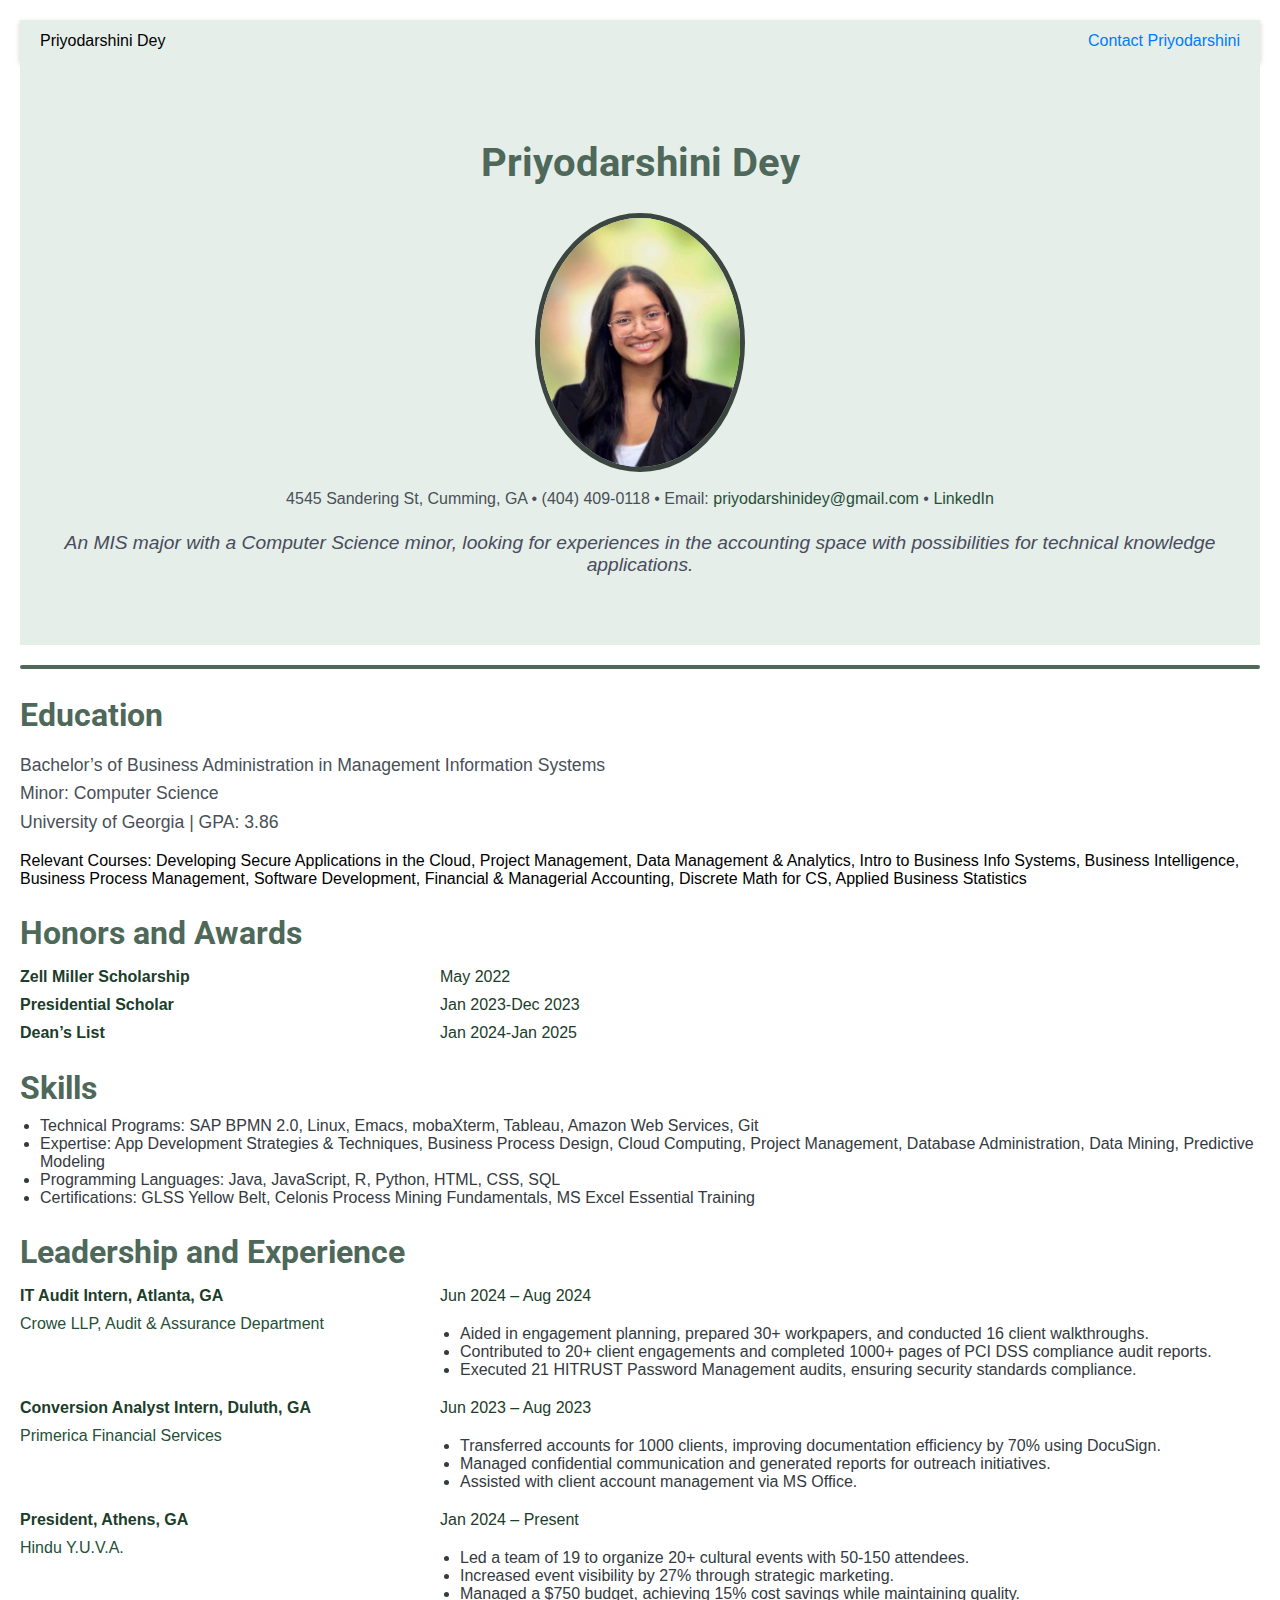
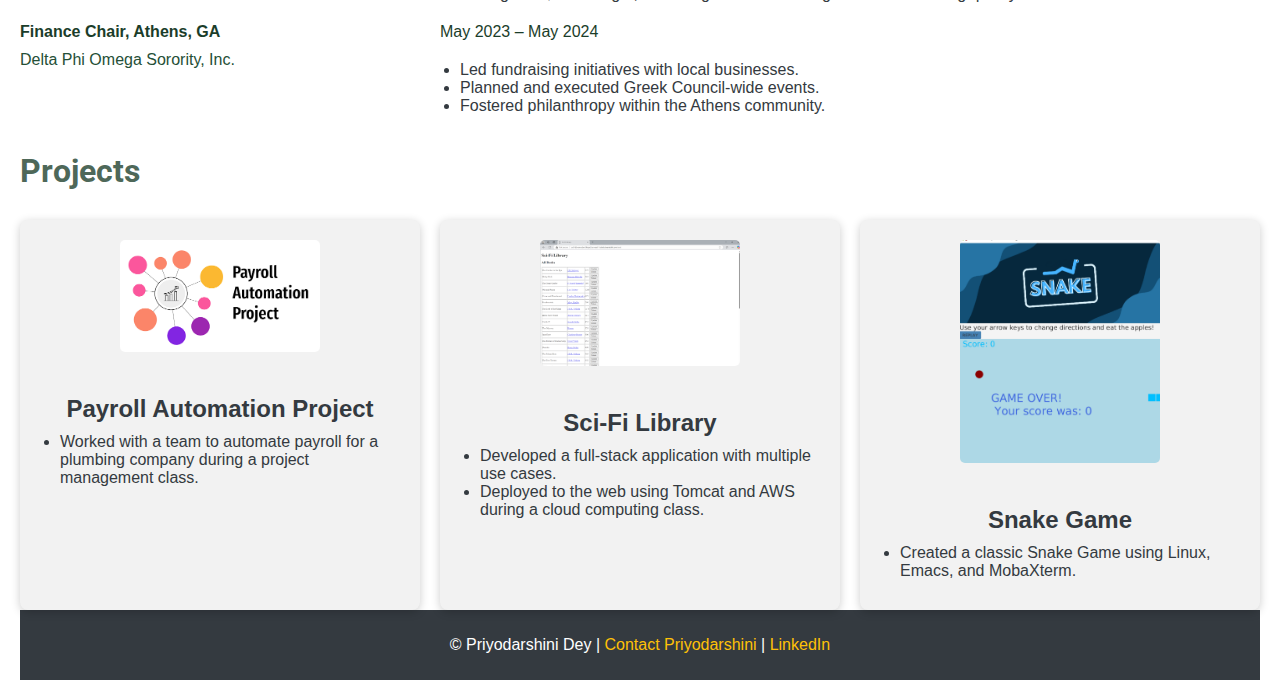
==== index.html @ 94134717 "Add files via upload" ====
<!DOCTYPE html>
<html lang="en">
<head>
    <meta charset="UTF-8">
    <meta name="viewport" content="width=device-width, initial-scale=1.0">
    <title>Priyodarshini Dey</title>
    <link rel="stylesheet" href="css/styles.css">
    <link href="https://fonts.googleapis.com/css2?family=Roboto:wght@400;700&display=swap" rel="stylesheet">
</head>
<body>
    <nav>
        <p>Priyodarshini Dey</p>
        <p><a href="contact.html">Contact Priyodarshini</a></p>
    </nav>

    <section class="splash">
        <h1>Priyodarshini Dey</h1>
        <img src="images/headshot.jpg" alt="Priyodarshini Dey headshot" width="200">
        <p>4545 Sandering St, Cumming, GA &#8226; (404) 409-0118 &#8226; Email: <a href="mailto:priyodarshinidey@gmail.com">priyodarshinidey@gmail.com</a> &#8226; <a href="https://linkedin.com/in/priyodarshini-dey" target="_blank"><i class="fab fa-linkedin"></i> LinkedIn</a></p>
        <p>An MIS major with a Computer Science minor, looking for experiences in the accounting space with possibilities for technical knowledge applications.</p>
    </section>

    <hr>

    <section>
        <h2>Education</h2>
        <p class="education-info">Bachelor’s of Business Administration in Management Information Systems<br>Minor: Computer Science<br>University of Georgia | GPA: 3.86</p>
        <p>Relevant Courses: Developing Secure Applications in the Cloud, Project Management, Data Management & Analytics, Intro to Business Info Systems, Business Intelligence, Business Process Management, Software Development, Financial & Managerial Accounting, Discrete Math for CS, Applied Business Statistics</p>
    </section>

    <section>
        <h2>Honors and Awards</h2>
        <dl>
            <dt>Zell Miller Scholarship</dt>
            <dd>May 2022 </dd>
            <dt>Presidential Scholar</dt>
            <dd>Jan 2023-Dec 2023</dd>
            <dt>Dean’s List</dt>
            <dd>Jan 2024-Jan 2025</dd>
        </dl>
    </section>

    <section>
        <h2>Skills</h2>
        <ul>
            <li>Technical Programs: SAP BPMN 2.0, Linux, Emacs, mobaXterm, Tableau, Amazon Web Services, Git</li>
            <li>Expertise: App Development Strategies & Techniques, Business Process Design, Cloud Computing, Project Management, Database Administration, Data Mining, Predictive Modeling</li>
            <li>Programming Languages: Java, JavaScript, R, Python, HTML, CSS, SQL</li>
            <li>Certifications: GLSS Yellow Belt, Celonis Process Mining Fundamentals, MS Excel Essential Training</li>
        </ul>
    </section>
    

    
    <section>
        <h2>Leadership and Experience</h2>
        <dl>
            <dt>IT Audit Intern, Atlanta, GA</dt>
            <dd>Jun 2024 – Aug 2024</dd>
            <dd><a href="https://www.crowe.com" target="_blank">Crowe LLP, Audit & Assurance Department</a></dd>
            <dd>
                <ul>
                    <li>Aided in engagement planning, prepared 30+ workpapers, and conducted 16 client walkthroughs.</li>
                    <li>Contributed to 20+ client engagements and completed 1000+ pages of PCI DSS compliance audit reports.</li>
                    <li>Executed 21 HITRUST Password Management audits, ensuring security standards compliance.</li>
                </ul>
            </dd>
    
            <dt>Conversion Analyst Intern, Duluth, GA</dt>
            <dd>Jun 2023 – Aug 2023</dd>
            <dd><a href="https://www.primerica.com" target="_blank">Primerica Financial Services</a></dd>
            <dd>
                <ul>
                    <li>Transferred accounts for 1000 clients, improving documentation efficiency by 70% using DocuSign.</li>
                    <li>Managed confidential communication and generated reports for outreach initiatives.</li>
                    <li>Assisted with client account management via MS Office.</li>
                </ul>
            </dd>
    
            <dt>President, Athens, GA</dt>
            <dd>Jan 2024 – Present</dd>
            <dd><a href="https://www.hinduyuva.org" target="_blank">Hindu Y.U.V.A.</a></dd>
            <dd>
                <ul>
                    <li>Led a team of 19 to organize 20+ cultural events with 50-150 attendees.</li>
                    <li>Increased event visibility by 27% through strategic marketing.</li>
                    <li>Managed a $750 budget, achieving 15% cost savings while maintaining quality.</li>
                </ul>
            </dd>
    
            <dt>Finance Chair, Athens, GA</dt>
            <dd>May 2023 – May 2024</dd>
            <dd><a href="https://www.deltaphiomega.org" target="_blank">Delta Phi Omega Sorority, Inc.</a></dd>
            <dd>
                <ul>
                    <li>Led fundraising initiatives with local businesses.</li>
                    <li>Planned and executed Greek Council-wide events.</li>
                    <li>Fostered philanthropy within the Athens community.</li>
                </ul>
            </dd>
        </dl>
    </section>
    

    

    <section>
        <h2>Projects</h2>
    
        <div class="three-col">
            <div class="card">
                <img src="images/payroll.png" alt="Payroll Automation Project" width="200">
                <h3>Payroll Automation Project</h3>
                <ul>
                    <li>Worked with a team to automate payroll for a plumbing company during a project management class.</li>
                </ul>
            </div>
    
            <div class="card">
                <img src="images/library.png" alt="Sci-Fi Library Project" width="200">
                <h3>Sci-Fi Library</h3>
                <ul>
                    <li>Developed a full-stack application with multiple use cases.</li>
                    <li>Deployed to the web using Tomcat and AWS during a cloud computing class.</li>
                </ul>
            </div>
    
            <div class="card">
                <img src="images/snake.png" alt="Snake Game image" width="200">
                <h3>Snake Game</h3>
                <ul>
                    <li>Created a classic Snake Game using Linux, Emacs, and MobaXterm.</li>
                </ul>
            </div>
        </div>
    </section>
    
    

    <footer>
        <p>© Priyodarshini Dey | <a href="contact.html">Contact Priyodarshini</a> | <a href="https://linkedin.com/in/priyodarshini-dey" target="_blank"><i class="fab fa-linkedin"></i> LinkedIn</a></p>
    </footer>
</body>
</html>
---- css/styles.css ----
body { 
    margin: 0;
    padding: 20px;
    font-family: Arial, sans-serif;
}

nav {
    display: flex;
    justify-content: space-between;
    align-items: center;
    background-color: #e6eeea;
    padding: 12px 20px;
    box-shadow: 0 2px 5px rgba(0, 0, 0, 0.2);
}

nav p {
    margin: 0;
}

nav a {
    text-decoration: none;
    color: #007bff;
}

nav a:hover {
    color: #003fb3;
    text-decoration: underline;
}

footer {
    display: flex;
    justify-content: center;
    align-items: center;
    background-color: #343a40;
    color: white;
    padding: 10px;
}

footer a {
    color: #ffc107;
    text-decoration: none;
}

footer a:hover {
    color: #ffdd57;
    text-decoration: underline;
}

.splash {
    text-align: center;
    padding: 50px 20px;
    background-color: #e6eeea;
}

.splash h1 {
    font-family: 'Roboto', sans-serif;
    font-size: 2.5em;
    color: #4e6859;
}

.splash img {
    border: 5px solid #3b4641;
    border-radius: 50%;
    width: 200px;
}

.splash p:first-of-type {
    font-size: 1em;
    color: #495057;
    margin: 10px 0;
    line-height: 1.6;
}

.splash p:last-of-type {
    font-size: 1.2em;
    color: #484c5c;
    font-style: italic;
    margin-top: 20px;
}

hr {
    border: 2px solid #4e6859;
    border-radius: 5px;
    margin: 20px 0;
}

section h2 {
    font-family: 'Roboto', sans-serif;
    font-size: 2em;
    color: #4e6859;
    margin-bottom: 10px;
}

.education-info {
    font-size: 1.1em;
    color: #495057;
    line-height: 1.6;
    margin-bottom: 15px;
}

ul {
    list-style-type: disc;
    color: #343a40;
    padding-left: 20px;
    margin: 10px 0;
}

dl {
    display: grid;
    grid-template-columns: 1fr 2fr;
    gap: 10px;
    color: #1b3d2a;
}

dl dt {
    font-weight: bold;
}

dl dd {
    margin: 0;
}

section a {
    color: #254f37;
    text-decoration: none;
}

section a:hover {
    color: #003b1e;
    text-decoration: underline;
}

.three-col {
    display: grid;
    grid-template-columns: repeat(3, 1fr);
    gap: 20px;
    margin-top: 30px;
}

.card {
    background-color: #f2f2f2;
    padding: 20px;
    border-radius: 8px;
    box-shadow: 0 2px 10px rgba(0, 0, 0, 0.2);
    text-align: center;
}

.card img {
    width: 100%;
    max-width: 200px;
    margin-bottom: 15px;
    border-radius: 5px;
}

.card h3 {
    font-size: 1.5em;
    color: #343a40;
    margin-bottom: 10px;
}

.card ul {
    text-align: left;
    margin-top: 10px;
    list-style-type: disc;
    padding-left: 20px;
}

.one-col {
    display: flex;
    flex-direction: column;
    align-items: center;
    max-width: 600px;
    margin: 0 auto;
    padding: 20px;
    background-color: #f8f9fa;
    border-radius: 8px;
    box-shadow: 0 2px 5px rgba(0, 0, 0, 0.1);
}

form {
    width: 100%;
}

form label {
    font-size: 1em;
    margin-bottom: 8px;
    color: #343a40;
}

form input, form textarea {
    width: 100%;
    padding: 10px;
    margin-bottom: 15px;
    border: 1px solid #ccc;
    border-radius: 4px;
    font-size: 1em;
    background-color: #fff;
}

form textarea {
    resize: vertical;
    min-height: 100px;
}

form button {
    background-color: #007bff;
    color: white;
    padding: 10px 20px;
    border: none;
    border-radius: 4px;
    font-size: 1.1em;
    cursor: pointer;
}

form button:hover {
    background-color: #003fb3;
}
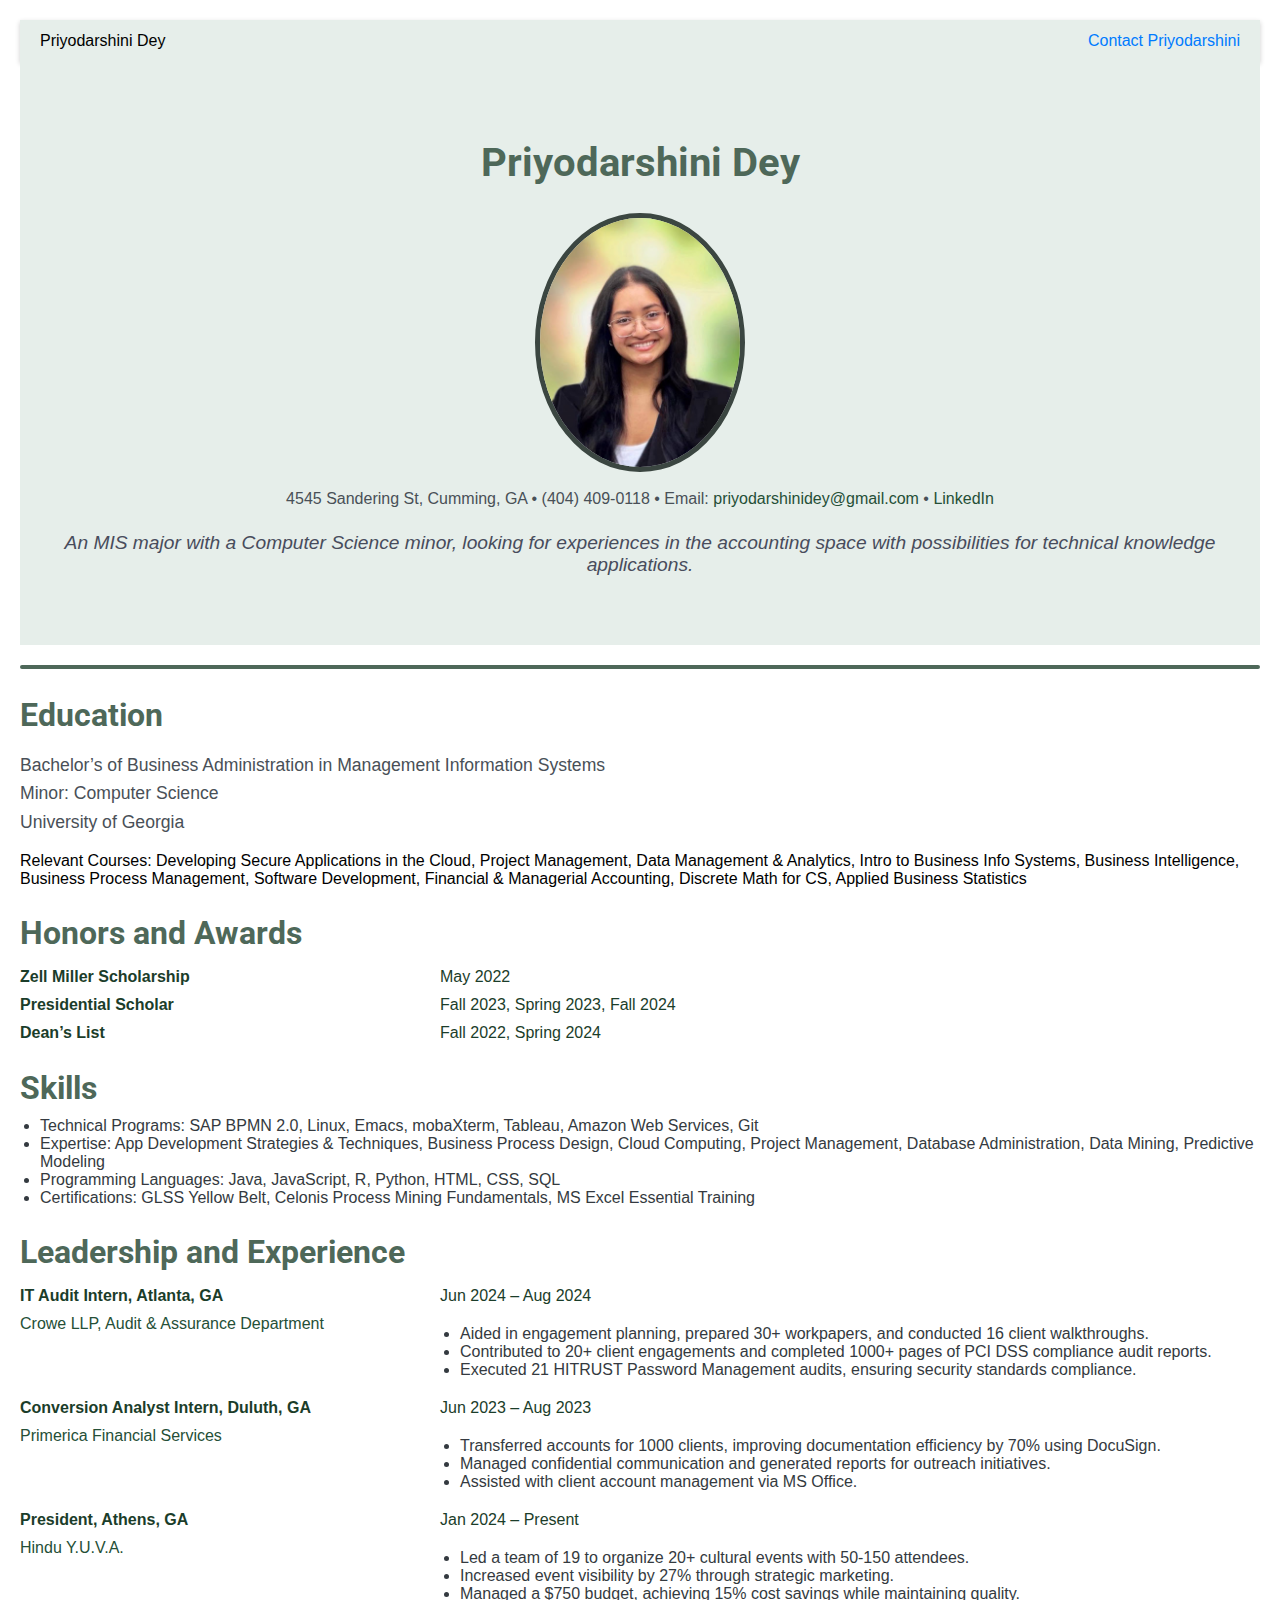
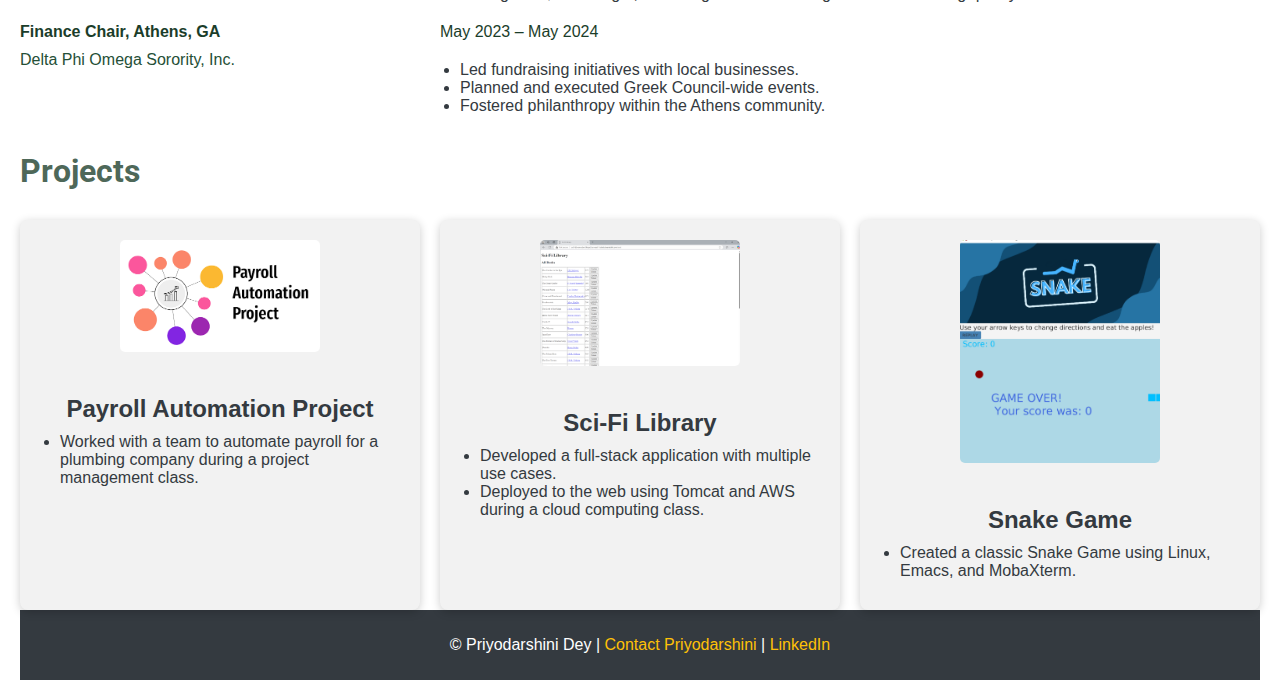
==== commit a65600a6: "Update index.html" ====
--- a/index.html
+++ b/index.html
@@ -24,7 +24,7 @@
 
     <section>
         <h2>Education</h2>
-        <p class="education-info">Bachelor’s of Business Administration in Management Information Systems<br>Minor: Computer Science<br>University of Georgia | GPA: 3.86</p>
+        <p class="education-info">Bachelor’s of Business Administration in Management Information Systems<br>Minor: Computer Science<br>University of Georgia</p>
         <p>Relevant Courses: Developing Secure Applications in the Cloud, Project Management, Data Management & Analytics, Intro to Business Info Systems, Business Intelligence, Business Process Management, Software Development, Financial & Managerial Accounting, Discrete Math for CS, Applied Business Statistics</p>
     </section>
 
@@ -34,9 +34,9 @@
             <dt>Zell Miller Scholarship</dt>
             <dd>May 2022 </dd>
             <dt>Presidential Scholar</dt>
-            <dd>Jan 2023-Dec 2023</dd>
+            <dd>Fall 2023, Spring 2023, Fall 2024</dd>
             <dt>Dean’s List</dt>
-            <dd>Jan 2024-Jan 2025</dd>
+            <dd>Fall 2022, Spring 2024</dd>
         </dl>
     </section>
 
